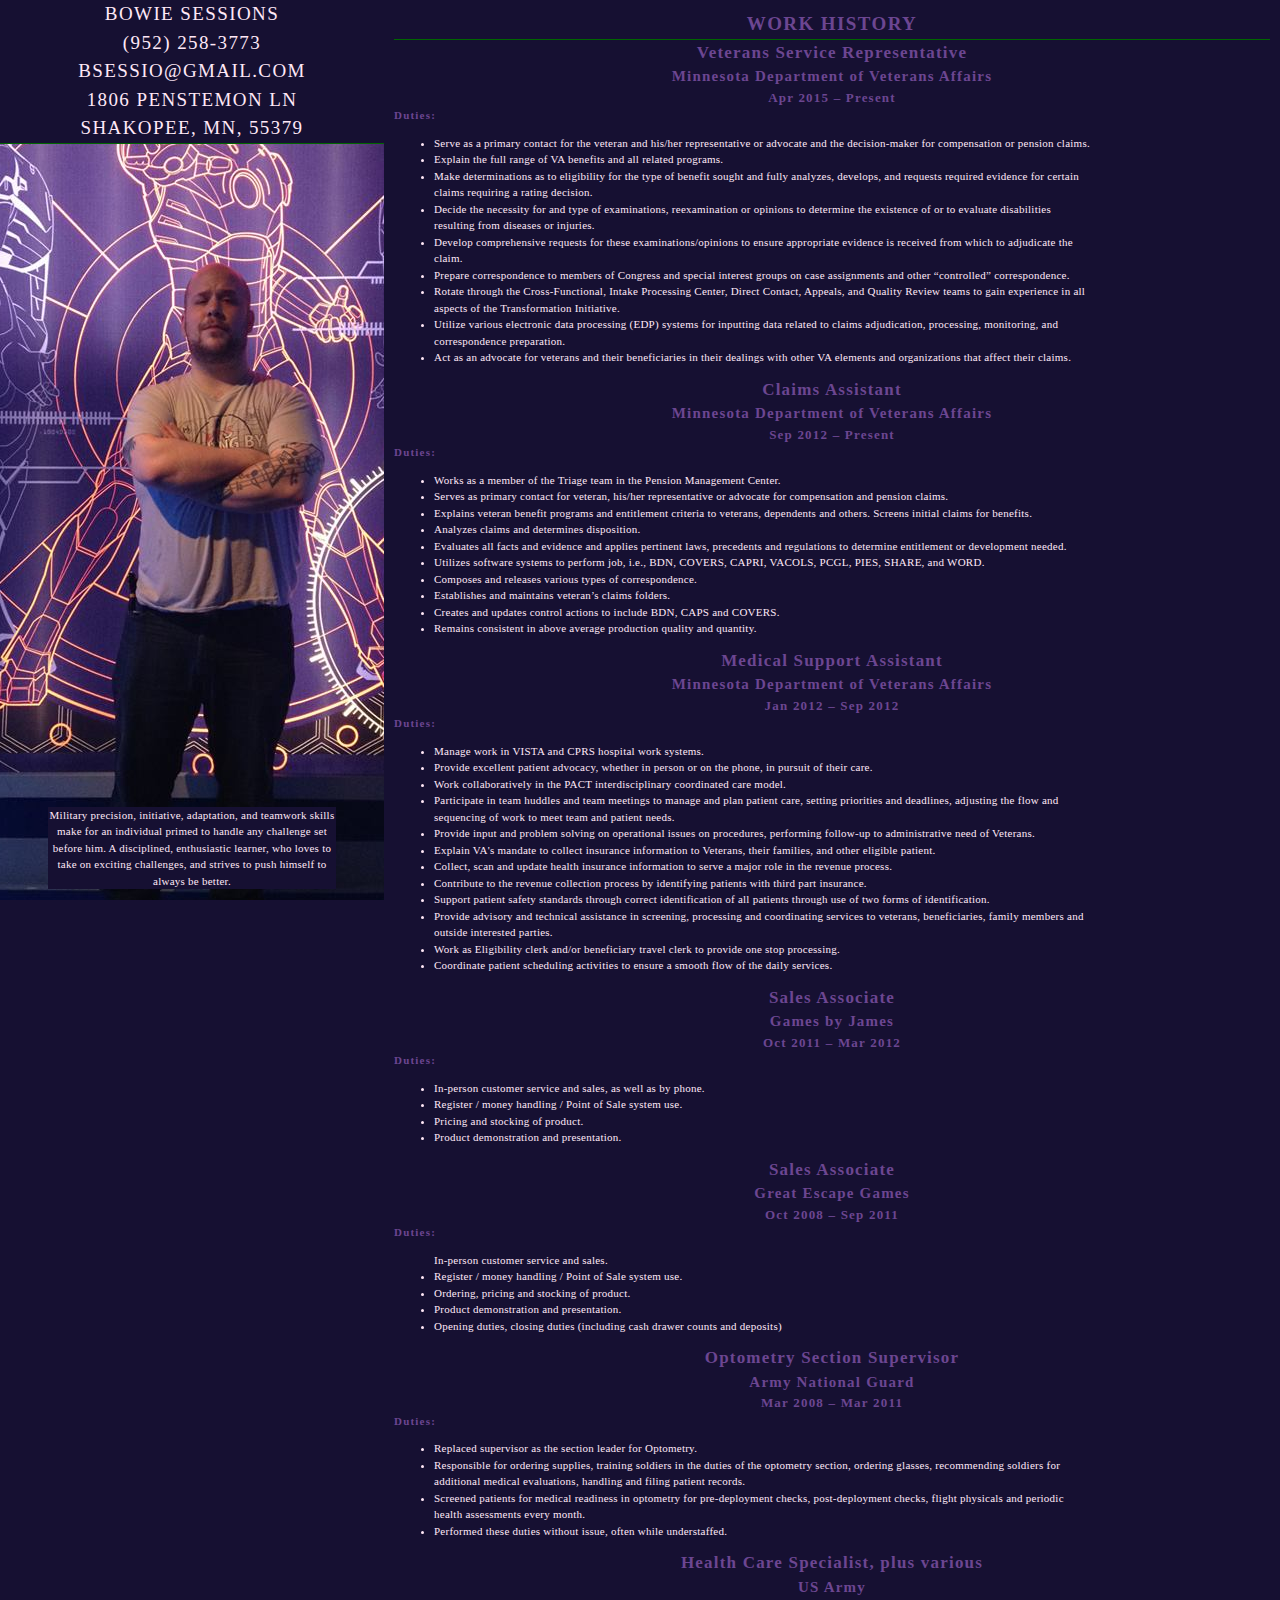
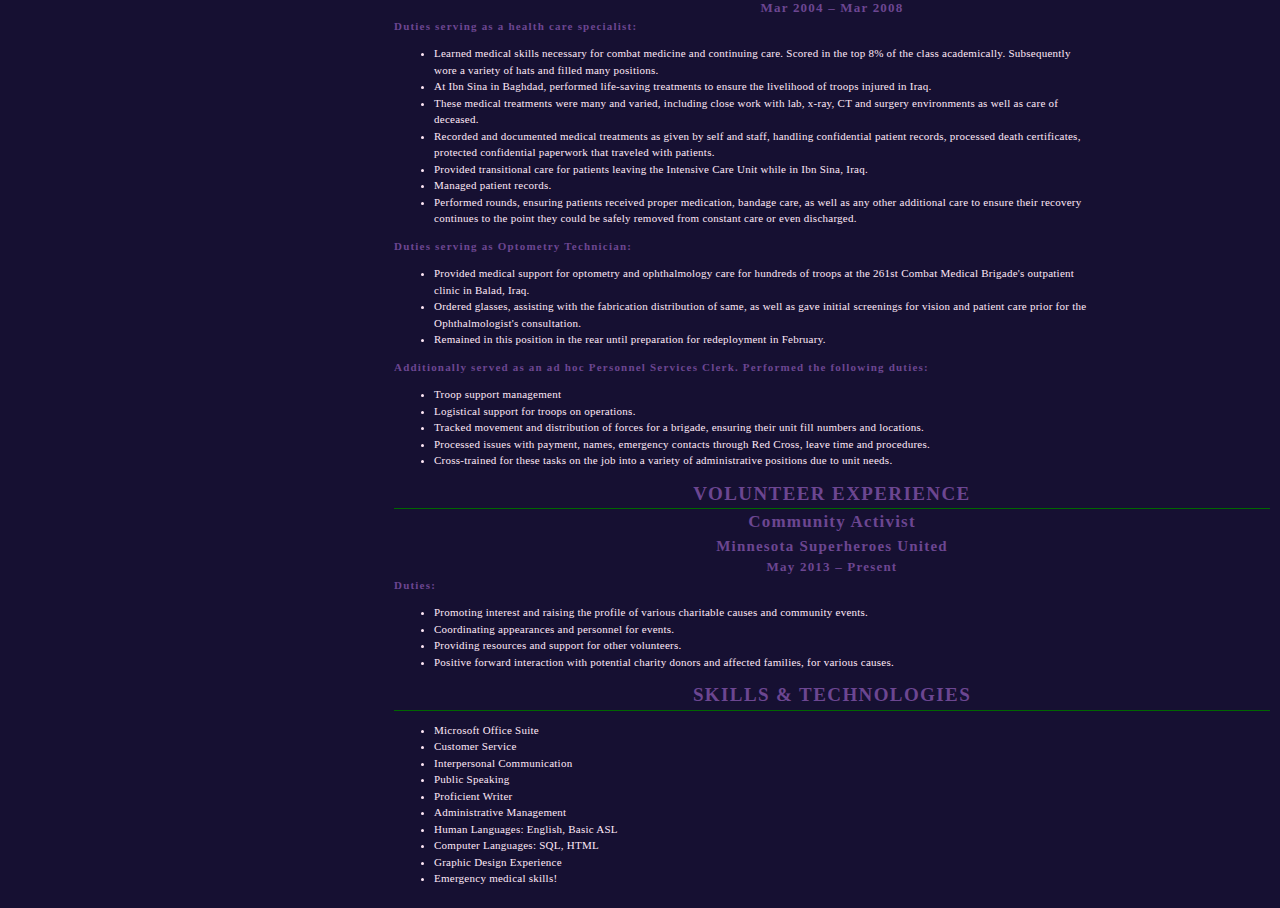
==== index.html @ d0dfb2d2 "Heh heh duties" ====
<!DOCTYPE html>
<head>
  <meta charset="utf-8">

  <title>Bowie Sessions | Resume</title>
  <meta name="description" content="Bowie Sessions | Resume">
  <meta name="author" content="SitePoint">

  <link rel="stylesheet" href="style.css">

</head>

<body>
  <div class="container">
    <div class="sidebar"><address>Bowie Sessions<br>(952) 258-3773<br>bsessio@gmail.com<br>1806 Penstemon Ln<br>Shakopee, MN, 55379</address>
        <p class="description">Military precision, initiative, adaptation, and teamwork skills make for an individual primed to handle any challenge set before him. A disciplined, enthusiastic learner, who loves to take on exciting challenges, and strives to push himself to always be better.</p></div>
    <div class="main">
        <h1>Work History</h1>
        <h2>Veterans Service Representative</h2>
          <h3>Minnesota Department of Veterans Affairs</h3>
            <h4>Apr 2015 – Present</h4>
<h5 class="duties">Duties:</h5>
      <ul>
        <li>Serve as a primary contact for the veteran and his/her representative or advocate and the decision-maker for compensation or pension claims. 
        <li>Explain the full range of VA benefits and all related programs.</li>
        <li>Make determinations as to eligibility for the type of benefit sought and fully analyzes, develops, and requests required evidence for certain claims requiring a rating decision.</li> 
        <li>Decide the necessity for and type of examinations, reexamination or opinions to determine the existence of or to evaluate disabilities resulting from diseases or injuries. </li>
        <li>Develop comprehensive requests for these examinations/opinions to ensure appropriate evidence is received from which to adjudicate the claim. </li>
        <li>Prepare correspondence to members of Congress and special interest groups on case assignments and other “controlled” correspondence. </li>
        <li>Rotate through the Cross-Functional, Intake Processing Center, Direct Contact, Appeals, and Quality Review teams to gain experience in all aspects of the Transformation Initiative.</li>
        <li>Utilize various electronic data processing (EDP) systems for inputting data related to claims adjudication, processing, monitoring, and correspondence preparation. </li>
        <li>Act as an advocate for veterans and their beneficiaries in their dealings with other VA elements and organizations that affect their claims.</li>
      </ul>
      <h2>Claims Assistant</h2>
      <h3>Minnesota Department of Veterans Affairs</h3>
      <h4>Sep 2012 – Present</h4>
      <h5 class="duties">Duties:</h5>
      <ul>
        <li>Works as a member of the Triage team in the Pension Management Center.</li>
        <li>Serves as primary contact for veteran, his/her representative or advocate for compensation and pension claims. </li>
        <li>Explains veteran benefit programs and entitlement criteria to veterans, dependents and others. Screens initial claims for benefits. </li>
        <li>Analyzes claims and determines disposition. </li>
        <li>Evaluates all facts and evidence and applies pertinent laws, precedents and regulations to determine entitlement or development needed. </li>
        <li>Utilizes software systems to perform job, i.e., BDN, COVERS, CAPRI, VACOLS, PCGL, PIES, SHARE, and WORD. </li>
        <li>Composes and releases various types of correspondence. </li>
        <li>Establishes and maintains veteran’s claims folders. </li>
        <li>Creates and updates control actions to include BDN, CAPS and COVERS.</li>
        <li>Remains consistent in above average production quality and quantity.</li>
      </ul>
      
      <h2>Medical Support Assistant</h2>
      <h3>Minnesota Department of Veterans Affairs</h3>
<h4>Jan 2012 – Sep 2012</h4>
<h5 class="duties">Duties:</h5>
      <ul>
        <li>Manage work in VISTA and CPRS hospital work systems.</li>
        <li>Provide excellent patient advocacy, whether in person or on the phone, in pursuit of their care.</li>
        <li>Work collaboratively in the PACT interdisciplinary coordinated care model.</li>
        <li>Participate in team huddles and team meetings to manage and plan patient care, setting priorities and deadlines, adjusting the flow and sequencing of work to meet team and patient needs.</li>
        <li>Provide input and problem solving on operational issues on procedures, performing follow-up to administrative need of Veterans. </li>
        <li>Explain VA's mandate to collect insurance information to Veterans, their families, and other eligible patient.</li>
        <li>Collect, scan and update health insurance information to serve a major role in the revenue process. </li>
        <li>Contribute to the revenue collection process by identifying patients with third part insurance. </li>
        <li>Support patient safety standards through correct identification of all patients through use of two forms of identification. </li>
        <li>Provide advisory and technical assistance in screening, processing and coordinating services to veterans, beneficiaries, family members and outside interested parties. </li>
        <li>Work as Eligibility clerk and/or beneficiary travel clerk to provide one stop processing. </li>
        <li>Coordinate patient scheduling activities to ensure a smooth flow of the daily services.</li>
</ul>
<h2>Sales Associate</h2>
<h3>Games by James
</h3> <h4>Oct 2011 – Mar 2012  </h4>
<h5 class="duties">Duties:</h5>
<ul>
    <li>In-person customer service and sales, as well as by phone.</li>
<li>Register / money handling / Point of Sale system use.</li>
<li>Pricing and stocking of product.</li>
<li>Product demonstration and presentation.</li>
</ul> 
<h2>Sales Associate</h2>
<h3>Great Escape Games
</h3> <h4>Oct 2008 – Sep 2011  </h4>
<h5 class="duties">Duties:</h5>
<ul>In-person customer service and sales.</li>
<li>Register / money handling / Point of Sale system use.</li>
<li>Ordering, pricing and stocking of product.</li>
<li>Product demonstration and presentation.</li>
<li>Opening duties, closing duties (including cash drawer counts and deposits)</li>
</ul>
<h2>Optometry Section Supervisor</h2>
<h3>Army National Guard
</h3> <h4>Mar 2008 – Mar 2011  </h4>
<h5 class="duties">Duties:</h5>
<ul>
<li>Replaced supervisor as the section leader for Optometry.</li>
<li>Responsible for ordering supplies, training soldiers in the duties of the optometry section, ordering glasses, recommending soldiers for additional medical evaluations, handling and filing patient records.</li>
<li>Screened patients for medical readiness in optometry for pre-deployment checks, post-deployment checks, flight physicals and periodic health assessments every month.</li>
<li>Performed these duties without issue, often while understaffed.</li>
</ul> <h2>
Health Care Specialist, plus various</h2>
<h3>US Army
</h3> <h4>Mar 2004 – Mar 2008  </h4>
<h5 class="duties">Duties serving as a health care specialist:</h5>
<ul>
<li>Learned medical skills necessary for combat medicine and continuing care. Scored in the top 8% of the class academically. Subsequently wore a variety of hats and filled many positions.</li>
<li>At Ibn Sina in Baghdad, performed life-saving treatments to ensure the livelihood of troops injured in Iraq.</li>
<li>These medical treatments were many and varied, including close work with lab, x-ray, CT and surgery environments as well as care of deceased.</li>
<li>Recorded and documented medical treatments as given by self and staff, handling confidential patient records, processed death certificates, protected confidential paperwork that traveled with patients.</li>
<li>Provided transitional care for patients leaving the Intensive Care Unit while in Ibn Sina, Iraq.</li>
<li>Managed patient records.</li>
<li>Performed rounds, ensuring patients received proper medication, bandage care, as well as any other additional care to ensure their recovery continues to the point they could be safely removed from constant care or even discharged.</li></ul>
<h5 class="duties">Duties serving as Optometry Technician:</h5>
<ul>
<li>Provided medical support for optometry and ophthalmology care for hundreds of troops at the 261st Combat Medical Brigade's outpatient clinic in Balad, Iraq.</li>
<li>Ordered glasses, assisting with the fabrication distribution of same, as well as gave initial screenings for vision and patient care prior for the Ophthalmologist's consultation.</li>
<li>Remained in this position in the rear until preparation for redeployment in February.</li></ul>

<h5 class="duties">Additionally served as an ad hoc Personnel Services Clerk. Performed the following duties:</h5>
<ul><li>Troop support management</li>
<li>Logistical support for troops on operations.</li> 
<li>Tracked movement and distribution of forces for a brigade, ensuring their unit fill numbers and locations. </li>
<li>Processed issues with payment, names, emergency contacts through Red Cross, leave time and procedures. </li>
<li>Cross-trained for these tasks on the job into a variety of administrative positions due to unit needs.</li></ul>

<h1>Volunteer Experience</h1>
<h2>Community Activist</h2>
<h3>Minnesota Superheroes United</h3>
<h4>May 2013 – Present</h4>
<h5 class="duties">Duties:</h5>
<ul>
<li>Promoting interest and raising the profile of various charitable causes and community events.
<li>Coordinating appearances and personnel for events.</li>
<li>Providing resources and support for other volunteers.</li>
<li>Positive forward interaction with potential charity donors and affected families, for various causes.</li></ul>

<h1>Skills & Technologies</h1>
<ul>
<li>Microsoft Office Suite</li>
<li>Customer Service</li>
<li>Interpersonal Communication</li>
<li>Public Speaking</li>
<li>Proficient Writer</li>
<li>Administrative Management</li>
<li>Human Languages: English, Basic ASL</li>
<li>Computer Languages: SQL, HTML</li>
<li>Graphic Design Experience</li>
<li>Emergency medical skills!</li></ul>
    </div>
  </div>
</body>
</html>
---- style.css ----
html, 
body {
    height: 100%;
    margin: 0;
    padding: 0;
    font-size: 11px;
    font-family: Verdana;
    line-height: 1.5;
    letter-spacing: .25px;
    color: #FFE8F7;
    background-color: #161032;
    }
.sidebar {
    height: 100%;
    width: 30%;
    background: url(sidebar.jpg) center;
    position: fixed;
    }
.main {
    margin-left: 30%;
    padding: 10px;
    width: 70%;
    box-sizing: border-box;
    }
.container {
    height: 100%;
    }
p {
    font-family: Verdana;
    font-size: 11px;
    color: #FFE8F7;
    line-height: 1.5;
    letter-spacing: .25px;
    }
.description  {
    width: 75%;
    position: absolute;
    bottom: 0;
    text-align: center;
    margin-left: auto;
    margin-right: auto;
    left: 0;
    right: 0;
    background-color: #161032;
    }
h1,h2,h3,h4,h5 {
    margin: 0; 
    padding: 0;
    text-align: center;
    font-family: Georgia, serif;
    font-weight: bold;
    color: #6C4691;
    letter-spacing: 1.2px;
    }
address {
    font-size: 19px;
    letter-spacing: 1.4px;
    border-bottom: solid 1px #006600;
    text-transform: uppercase;
    font-style: normal;
    background-color: #161032;
    word-break: break all;
    text-align: center;
    }
h1 {
    font-size: 19px;
    letter-spacing: 1.4px;
    border-bottom: solid 1px #006600;
    text-transform: uppercase;
    }
h2 {
    font-size: 17px;
}
h3 {
    font-size: 15px;
    }
h4 {
    font-size: 13px;
}
h5 {
    font-size: 11px;
}
ul {
    width: 75%;
    }
.duties {
    margin-bottom: 11px;
    text-align: left;
}
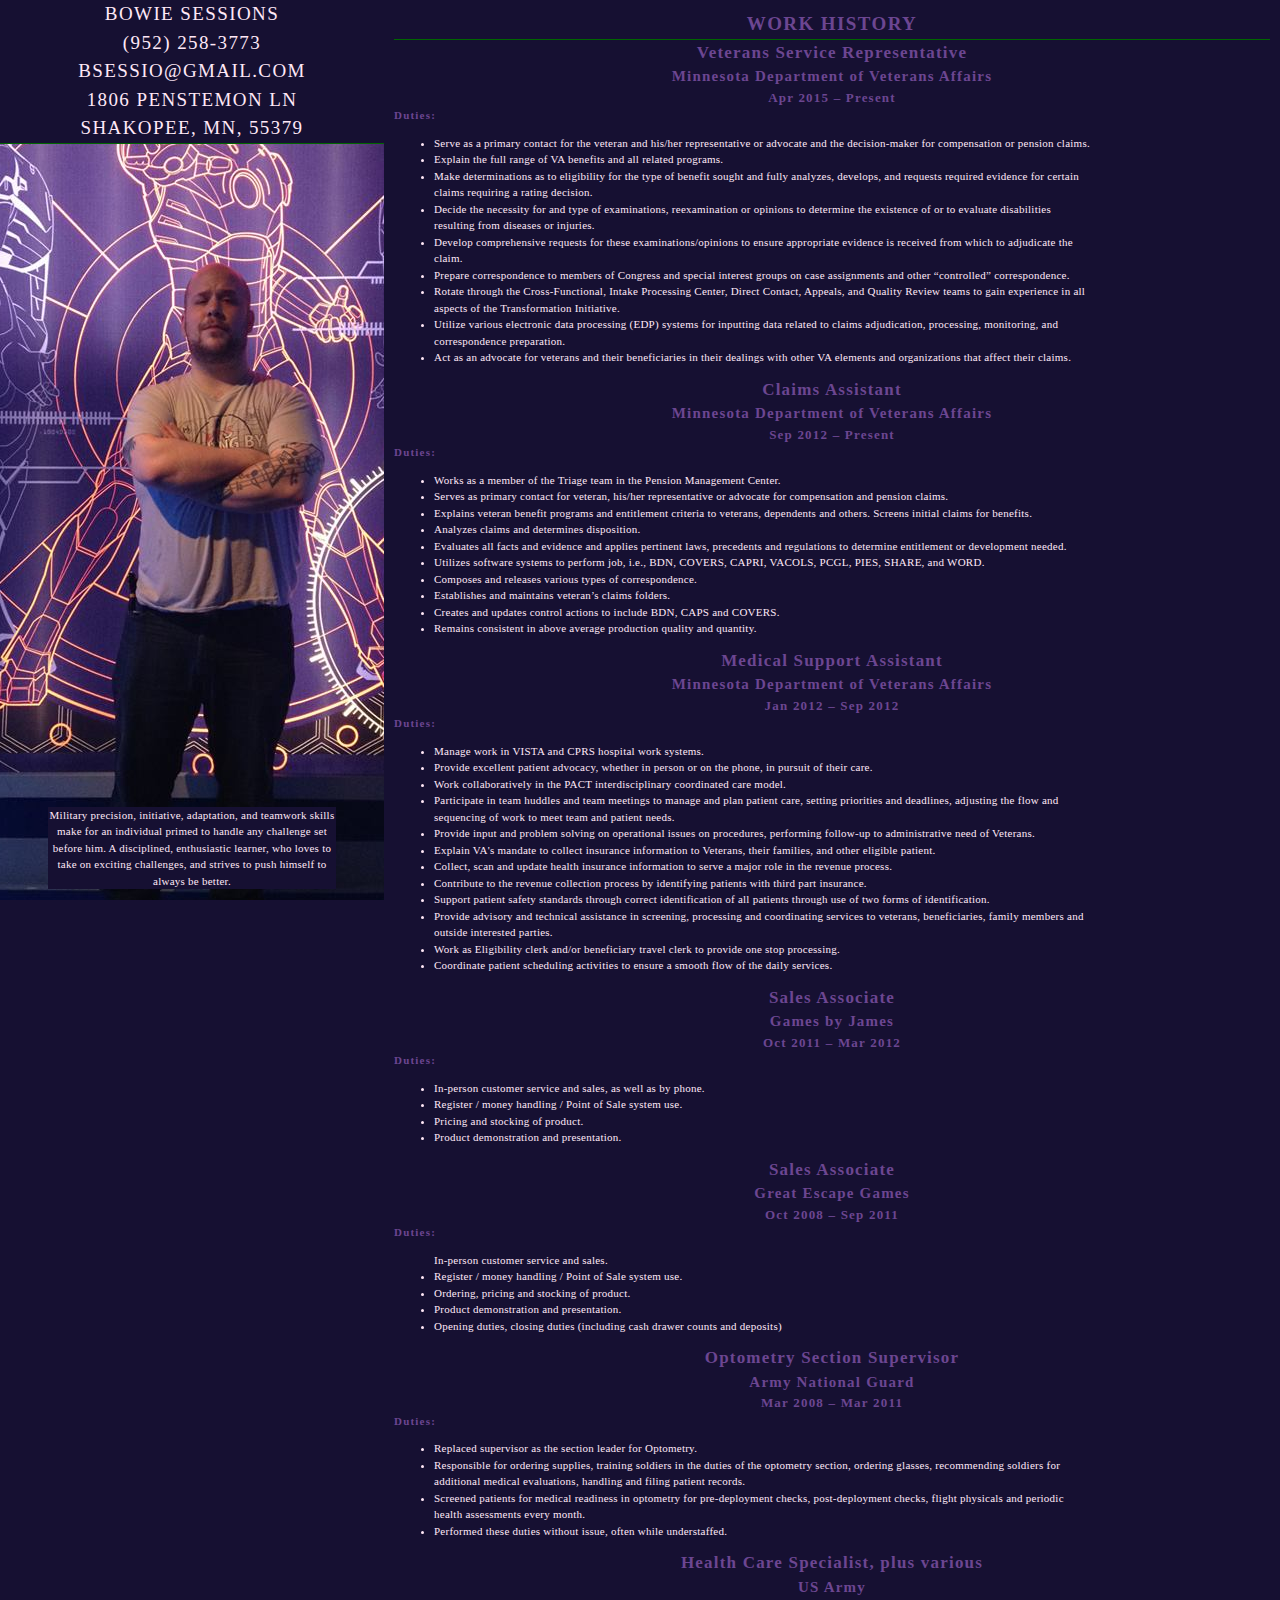
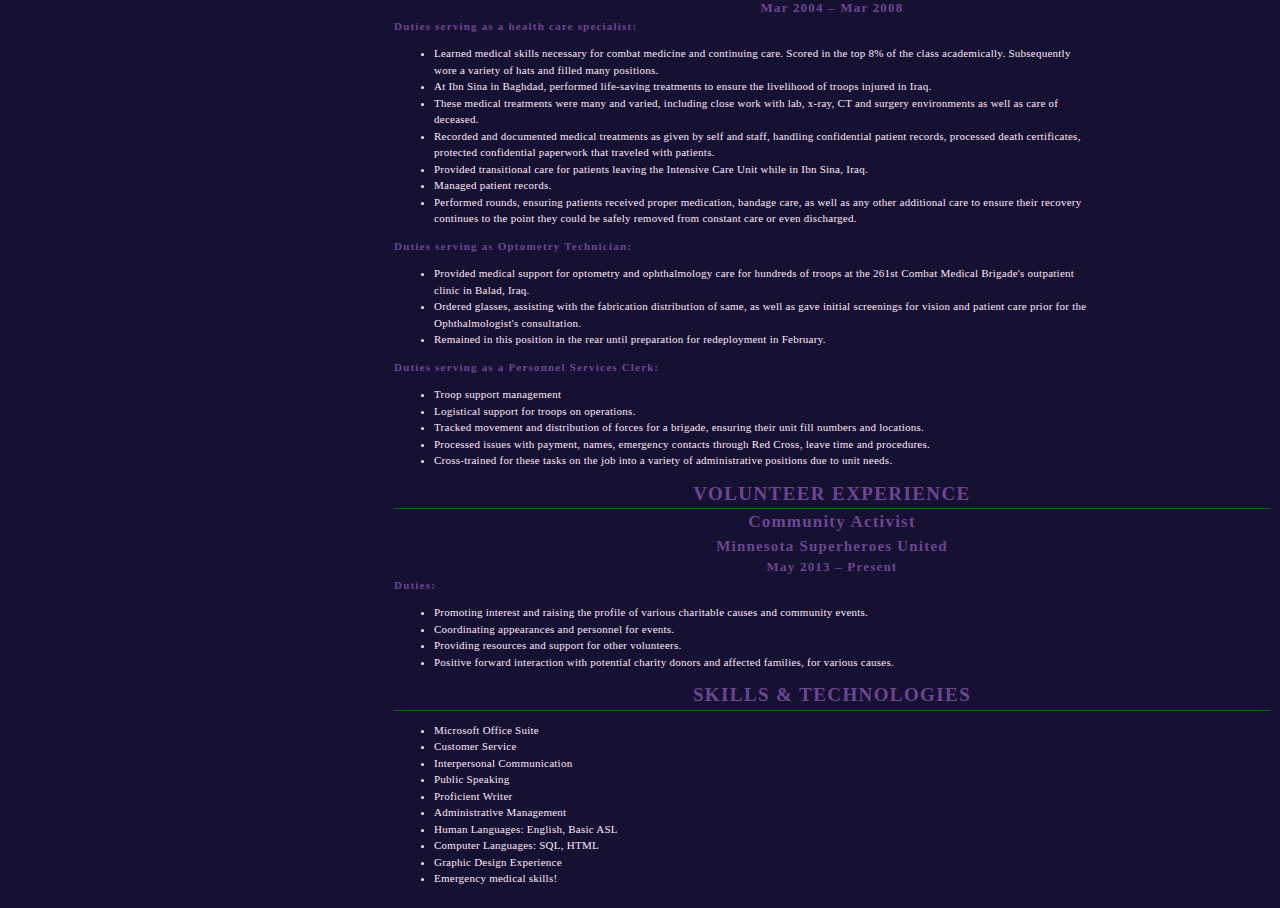
==== commit 45f51643: "omigod PSCs" ====
--- a/index.html
+++ b/index.html
@@ -114,7 +114,7 @@
 <li>Ordered glasses, assisting with the fabrication distribution of same, as well as gave initial screenings for vision and patient care prior for the Ophthalmologist's consultation.</li>
 <li>Remained in this position in the rear until preparation for redeployment in February.</li></ul>
 
-<h5 class="duties">Additionally served as an ad hoc Personnel Services Clerk. Performed the following duties:</h5>
+<h5 class="duties">Duties serving as a Personnel Services Clerk:</h5>
 <ul><li>Troop support management</li>
 <li>Logistical support for troops on operations.</li> 
 <li>Tracked movement and distribution of forces for a brigade, ensuring their unit fill numbers and locations. </li>
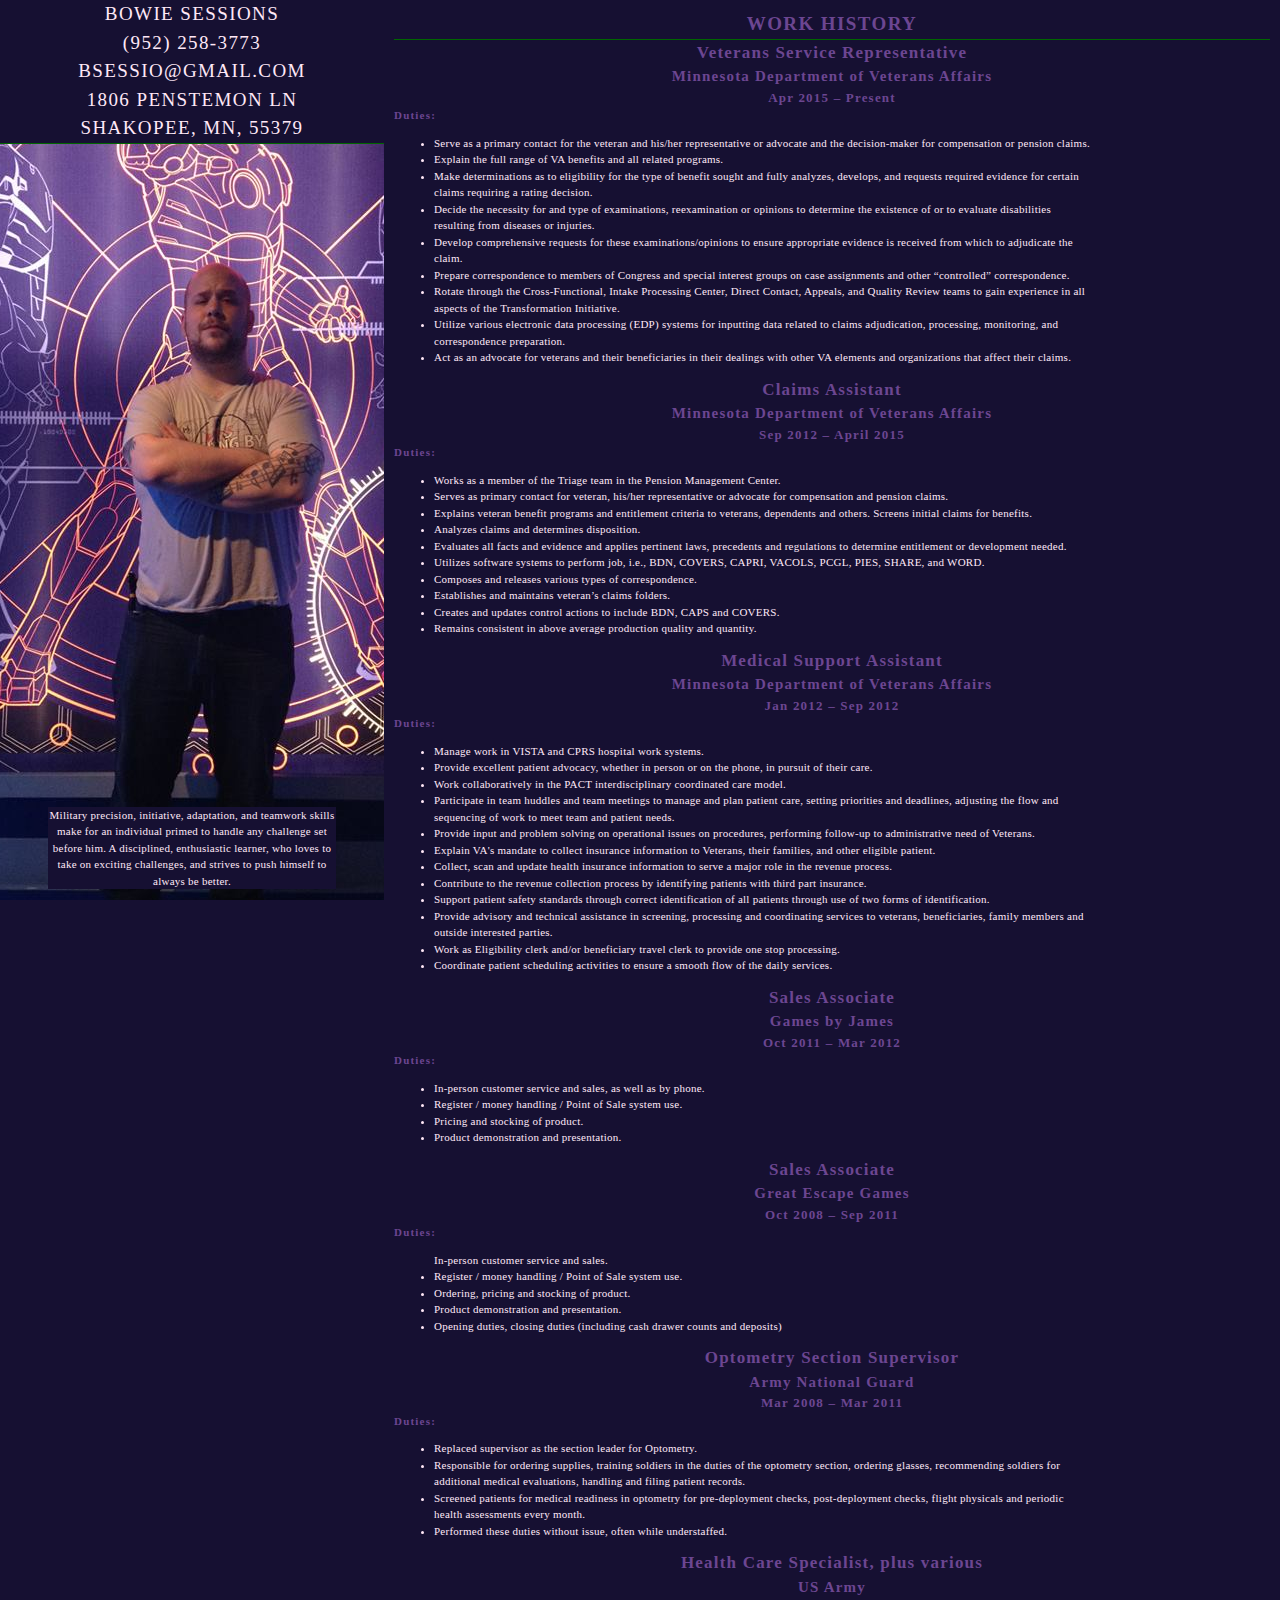
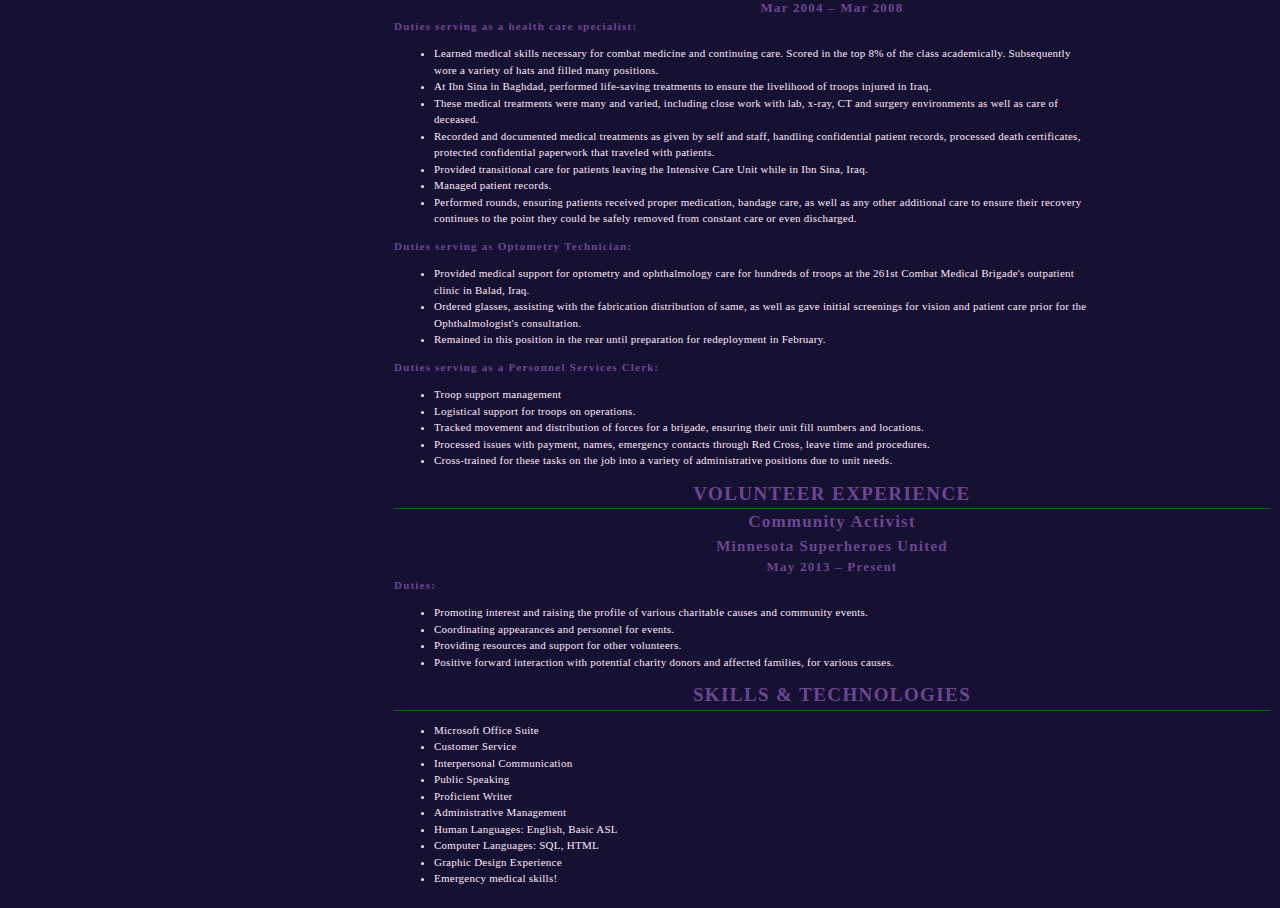
==== commit ff037e1f: "Dates" ====
--- a/index.html
+++ b/index.html
@@ -33,7 +33,7 @@
       </ul>
       <h2>Claims Assistant</h2>
       <h3>Minnesota Department of Veterans Affairs</h3>
-      <h4>Sep 2012 – Present</h4>
+      <h4>Sep 2012 – April 2015</h4>
       <h5 class="duties">Duties:</h5>
       <ul>
         <li>Works as a member of the Triage team in the Pension Management Center.</li>
--- a/style.css
+++ b/style.css
@@ -59,7 +59,7 @@
     text-transform: uppercase;
     font-style: normal;
     background-color: #161032;
-    word-break: break all;
+    word-wrap: break-word;
     text-align: center;
     }
 h1 {
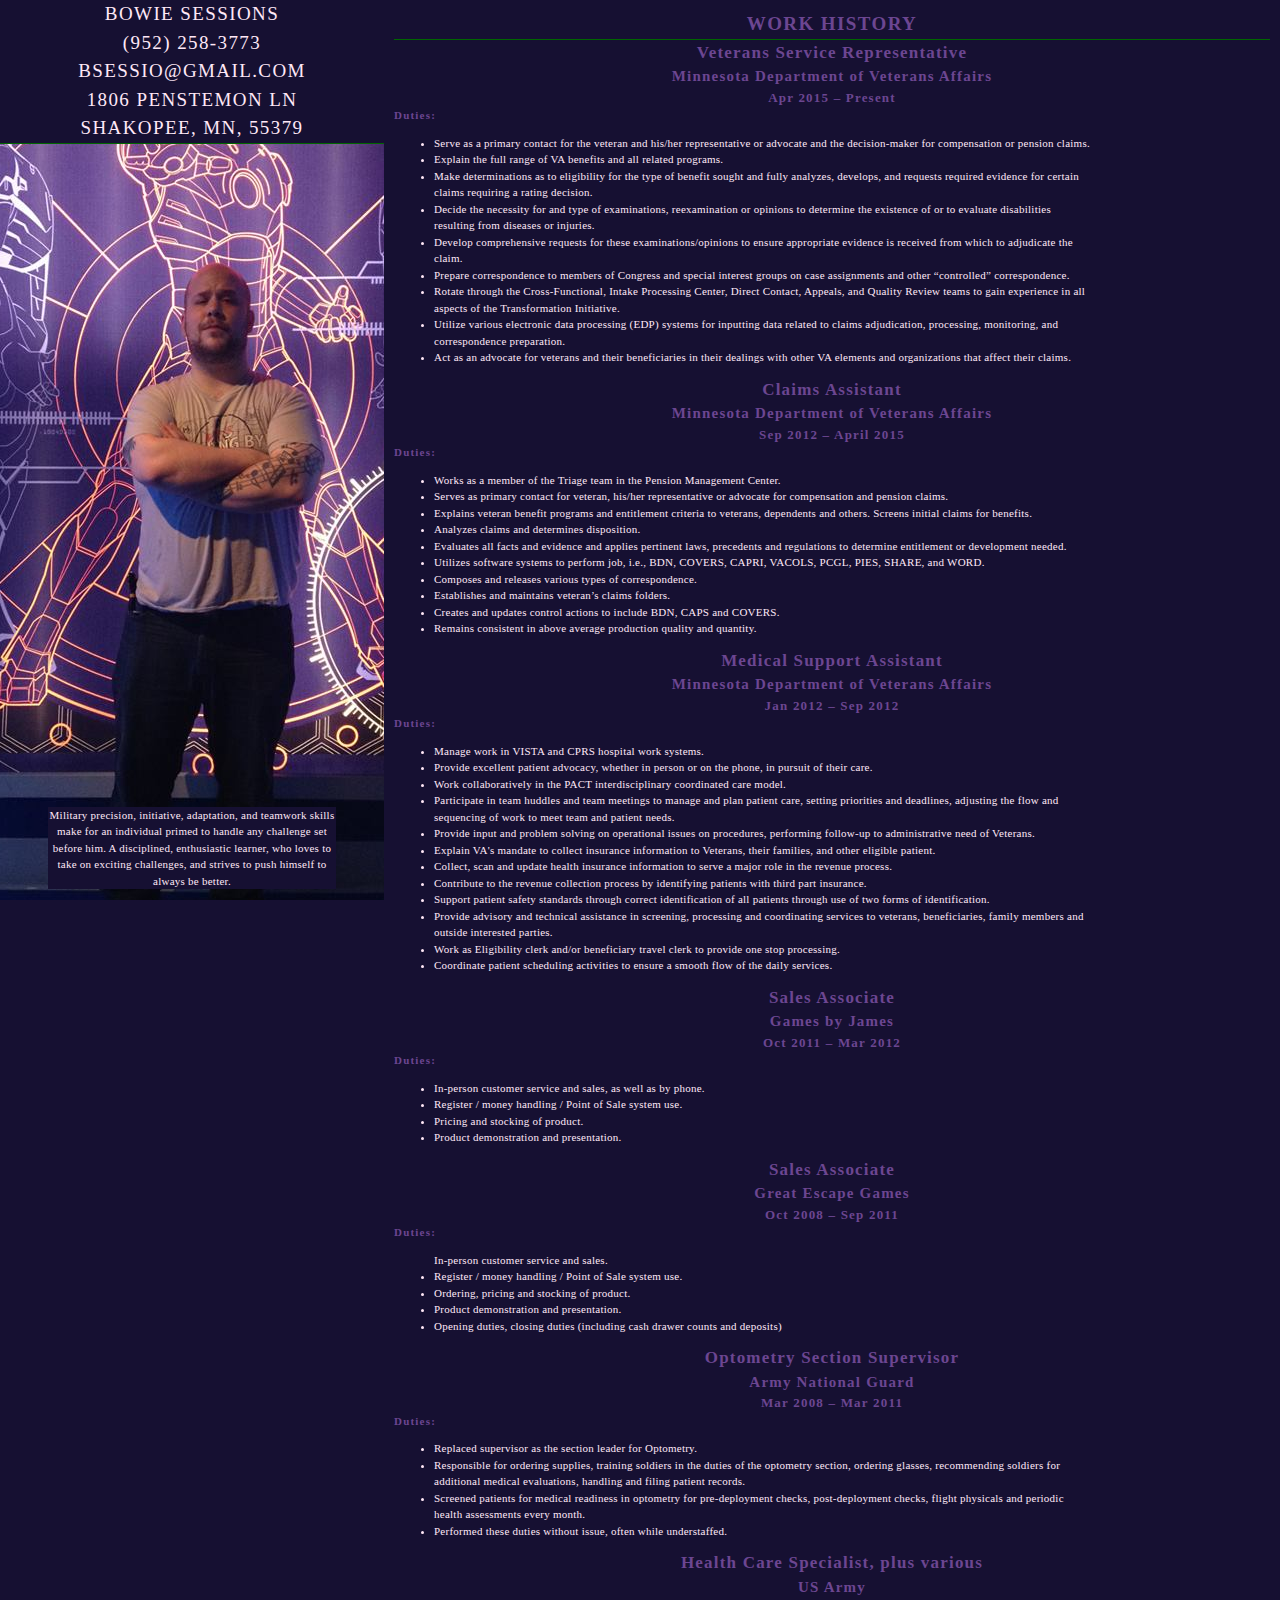
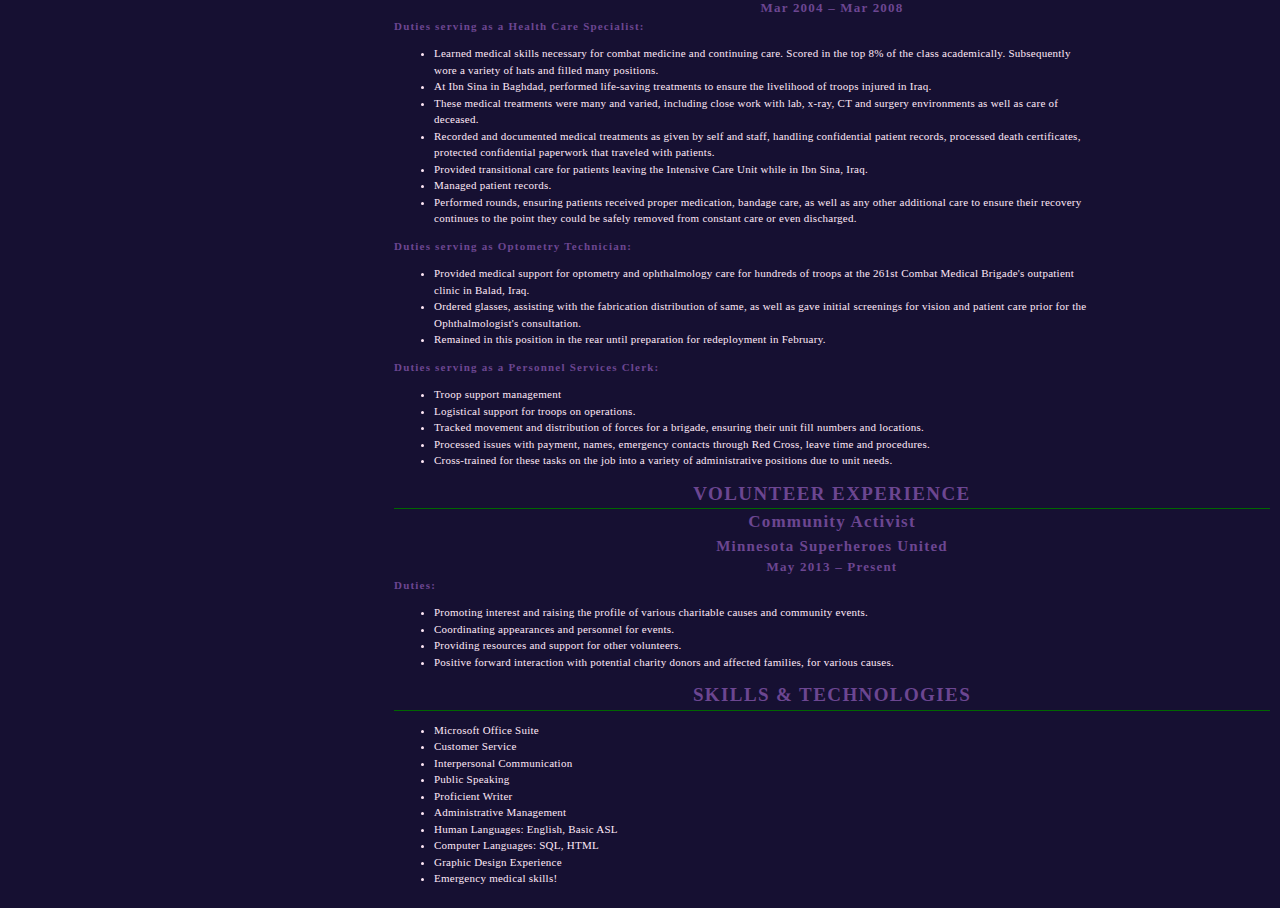
==== commit dc7554e8: "Caps yo" ====
--- a/index.html
+++ b/index.html
@@ -99,7 +99,7 @@
 Health Care Specialist, plus various</h2>
 <h3>US Army
 </h3> <h4>Mar 2004 – Mar 2008  </h4>
-<h5 class="duties">Duties serving as a health care specialist:</h5>
+<h5 class="duties">Duties serving as a Health Care Specialist:</h5>
 <ul>
 <li>Learned medical skills necessary for combat medicine and continuing care. Scored in the top 8% of the class academically. Subsequently wore a variety of hats and filled many positions.</li>
 <li>At Ibn Sina in Baghdad, performed life-saving treatments to ensure the livelihood of troops injured in Iraq.</li>
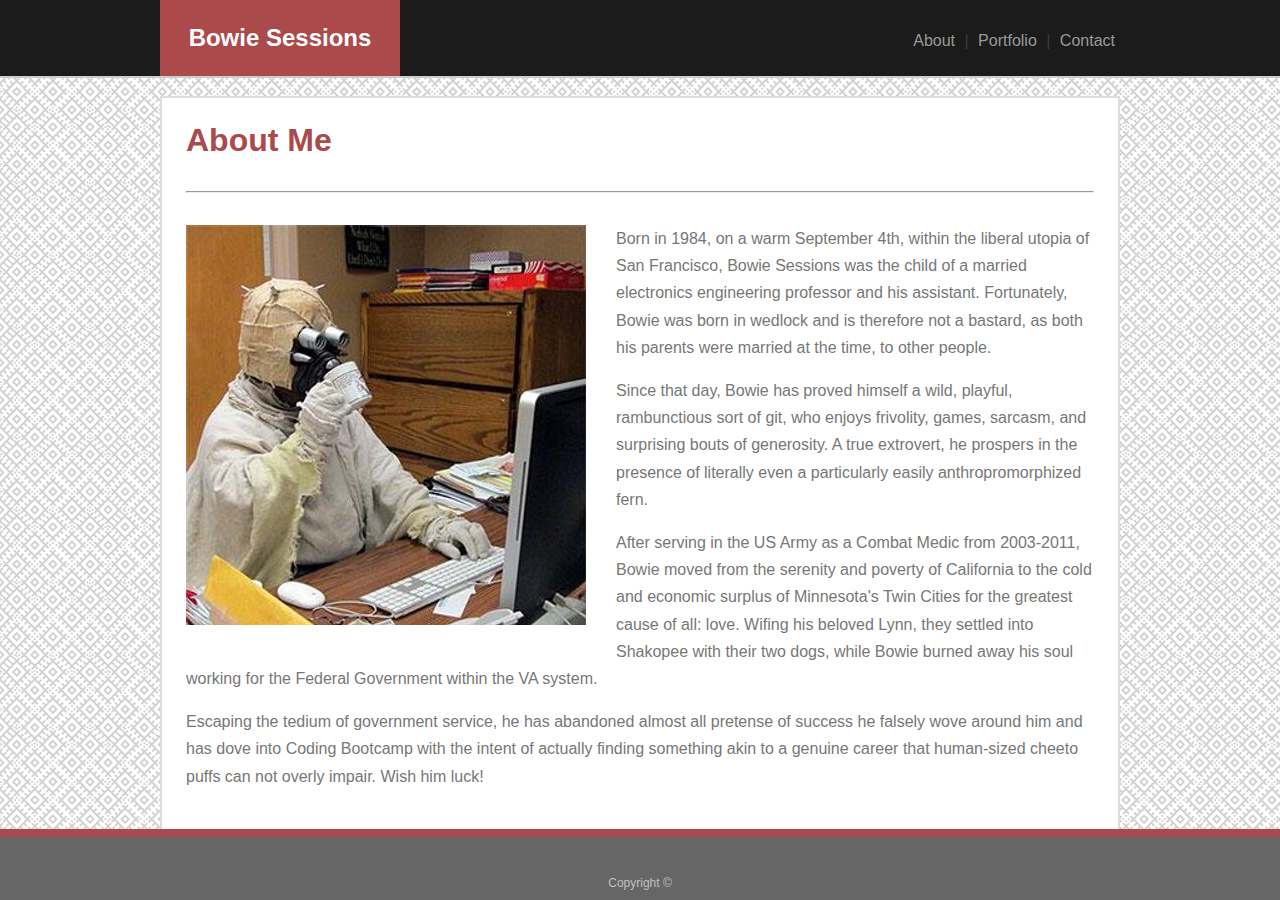
==== commit f3595c5a: "Add files via upload" ====
--- a/index.html
+++ b/index.html
@@ -1,150 +1,46 @@
 <!DOCTYPE html>
-<head>
-  <meta charset="utf-8">
-
-  <title>Bowie Sessions | Resume</title>
-  <meta name="description" content="Bowie Sessions | Resume">
-  <meta name="author" content="SitePoint">
-
-  <link rel="stylesheet" href="style.css">
-
-</head>
-
-<body>
-  <div class="container">
-    <div class="sidebar"><address>Bowie Sessions<br>(952) 258-3773<br>bsessio@gmail.com<br>1806 Penstemon Ln<br>Shakopee, MN, 55379</address>
-        <p class="description">Military precision, initiative, adaptation, and teamwork skills make for an individual primed to handle any challenge set before him. A disciplined, enthusiastic learner, who loves to take on exciting challenges, and strives to push himself to always be better.</p></div>
-    <div class="main">
-        <h1>Work History</h1>
-        <h2>Veterans Service Representative</h2>
-          <h3>Minnesota Department of Veterans Affairs</h3>
-            <h4>Apr 2015 – Present</h4>
-<h5 class="duties">Duties:</h5>
-      <ul>
-        <li>Serve as a primary contact for the veteran and his/her representative or advocate and the decision-maker for compensation or pension claims. 
-        <li>Explain the full range of VA benefits and all related programs.</li>
-        <li>Make determinations as to eligibility for the type of benefit sought and fully analyzes, develops, and requests required evidence for certain claims requiring a rating decision.</li> 
-        <li>Decide the necessity for and type of examinations, reexamination or opinions to determine the existence of or to evaluate disabilities resulting from diseases or injuries. </li>
-        <li>Develop comprehensive requests for these examinations/opinions to ensure appropriate evidence is received from which to adjudicate the claim. </li>
-        <li>Prepare correspondence to members of Congress and special interest groups on case assignments and other “controlled” correspondence. </li>
-        <li>Rotate through the Cross-Functional, Intake Processing Center, Direct Contact, Appeals, and Quality Review teams to gain experience in all aspects of the Transformation Initiative.</li>
-        <li>Utilize various electronic data processing (EDP) systems for inputting data related to claims adjudication, processing, monitoring, and correspondence preparation. </li>
-        <li>Act as an advocate for veterans and their beneficiaries in their dealings with other VA elements and organizations that affect their claims.</li>
-      </ul>
-      <h2>Claims Assistant</h2>
-      <h3>Minnesota Department of Veterans Affairs</h3>
-      <h4>Sep 2012 – April 2015</h4>
-      <h5 class="duties">Duties:</h5>
-      <ul>
-        <li>Works as a member of the Triage team in the Pension Management Center.</li>
-        <li>Serves as primary contact for veteran, his/her representative or advocate for compensation and pension claims. </li>
-        <li>Explains veteran benefit programs and entitlement criteria to veterans, dependents and others. Screens initial claims for benefits. </li>
-        <li>Analyzes claims and determines disposition. </li>
-        <li>Evaluates all facts and evidence and applies pertinent laws, precedents and regulations to determine entitlement or development needed. </li>
-        <li>Utilizes software systems to perform job, i.e., BDN, COVERS, CAPRI, VACOLS, PCGL, PIES, SHARE, and WORD. </li>
-        <li>Composes and releases various types of correspondence. </li>
-        <li>Establishes and maintains veteran’s claims folders. </li>
-        <li>Creates and updates control actions to include BDN, CAPS and COVERS.</li>
-        <li>Remains consistent in above average production quality and quantity.</li>
-      </ul>
-      
-      <h2>Medical Support Assistant</h2>
-      <h3>Minnesota Department of Veterans Affairs</h3>
-<h4>Jan 2012 – Sep 2012</h4>
-<h5 class="duties">Duties:</h5>
-      <ul>
-        <li>Manage work in VISTA and CPRS hospital work systems.</li>
-        <li>Provide excellent patient advocacy, whether in person or on the phone, in pursuit of their care.</li>
-        <li>Work collaboratively in the PACT interdisciplinary coordinated care model.</li>
-        <li>Participate in team huddles and team meetings to manage and plan patient care, setting priorities and deadlines, adjusting the flow and sequencing of work to meet team and patient needs.</li>
-        <li>Provide input and problem solving on operational issues on procedures, performing follow-up to administrative need of Veterans. </li>
-        <li>Explain VA's mandate to collect insurance information to Veterans, their families, and other eligible patient.</li>
-        <li>Collect, scan and update health insurance information to serve a major role in the revenue process. </li>
-        <li>Contribute to the revenue collection process by identifying patients with third part insurance. </li>
-        <li>Support patient safety standards through correct identification of all patients through use of two forms of identification. </li>
-        <li>Provide advisory and technical assistance in screening, processing and coordinating services to veterans, beneficiaries, family members and outside interested parties. </li>
-        <li>Work as Eligibility clerk and/or beneficiary travel clerk to provide one stop processing. </li>
-        <li>Coordinate patient scheduling activities to ensure a smooth flow of the daily services.</li>
-</ul>
-<h2>Sales Associate</h2>
-<h3>Games by James
-</h3> <h4>Oct 2011 – Mar 2012  </h4>
-<h5 class="duties">Duties:</h5>
-<ul>
-    <li>In-person customer service and sales, as well as by phone.</li>
-<li>Register / money handling / Point of Sale system use.</li>
-<li>Pricing and stocking of product.</li>
-<li>Product demonstration and presentation.</li>
-</ul> 
-<h2>Sales Associate</h2>
-<h3>Great Escape Games
-</h3> <h4>Oct 2008 – Sep 2011  </h4>
-<h5 class="duties">Duties:</h5>
-<ul>In-person customer service and sales.</li>
-<li>Register / money handling / Point of Sale system use.</li>
-<li>Ordering, pricing and stocking of product.</li>
-<li>Product demonstration and presentation.</li>
-<li>Opening duties, closing duties (including cash drawer counts and deposits)</li>
-</ul>
-<h2>Optometry Section Supervisor</h2>
-<h3>Army National Guard
-</h3> <h4>Mar 2008 – Mar 2011  </h4>
-<h5 class="duties">Duties:</h5>
-<ul>
-<li>Replaced supervisor as the section leader for Optometry.</li>
-<li>Responsible for ordering supplies, training soldiers in the duties of the optometry section, ordering glasses, recommending soldiers for additional medical evaluations, handling and filing patient records.</li>
-<li>Screened patients for medical readiness in optometry for pre-deployment checks, post-deployment checks, flight physicals and periodic health assessments every month.</li>
-<li>Performed these duties without issue, often while understaffed.</li>
-</ul> <h2>
-Health Care Specialist, plus various</h2>
-<h3>US Army
-</h3> <h4>Mar 2004 – Mar 2008  </h4>
-<h5 class="duties">Duties serving as a Health Care Specialist:</h5>
-<ul>
-<li>Learned medical skills necessary for combat medicine and continuing care. Scored in the top 8% of the class academically. Subsequently wore a variety of hats and filled many positions.</li>
-<li>At Ibn Sina in Baghdad, performed life-saving treatments to ensure the livelihood of troops injured in Iraq.</li>
-<li>These medical treatments were many and varied, including close work with lab, x-ray, CT and surgery environments as well as care of deceased.</li>
-<li>Recorded and documented medical treatments as given by self and staff, handling confidential patient records, processed death certificates, protected confidential paperwork that traveled with patients.</li>
-<li>Provided transitional care for patients leaving the Intensive Care Unit while in Ibn Sina, Iraq.</li>
-<li>Managed patient records.</li>
-<li>Performed rounds, ensuring patients received proper medication, bandage care, as well as any other additional care to ensure their recovery continues to the point they could be safely removed from constant care or even discharged.</li></ul>
-<h5 class="duties">Duties serving as Optometry Technician:</h5>
-<ul>
-<li>Provided medical support for optometry and ophthalmology care for hundreds of troops at the 261st Combat Medical Brigade's outpatient clinic in Balad, Iraq.</li>
-<li>Ordered glasses, assisting with the fabrication distribution of same, as well as gave initial screenings for vision and patient care prior for the Ophthalmologist's consultation.</li>
-<li>Remained in this position in the rear until preparation for redeployment in February.</li></ul>
-
-<h5 class="duties">Duties serving as a Personnel Services Clerk:</h5>
-<ul><li>Troop support management</li>
-<li>Logistical support for troops on operations.</li> 
-<li>Tracked movement and distribution of forces for a brigade, ensuring their unit fill numbers and locations. </li>
-<li>Processed issues with payment, names, emergency contacts through Red Cross, leave time and procedures. </li>
-<li>Cross-trained for these tasks on the job into a variety of administrative positions due to unit needs.</li></ul>
-
-<h1>Volunteer Experience</h1>
-<h2>Community Activist</h2>
-<h3>Minnesota Superheroes United</h3>
-<h4>May 2013 – Present</h4>
-<h5 class="duties">Duties:</h5>
-<ul>
-<li>Promoting interest and raising the profile of various charitable causes and community events.
-<li>Coordinating appearances and personnel for events.</li>
-<li>Providing resources and support for other volunteers.</li>
-<li>Positive forward interaction with potential charity donors and affected families, for various causes.</li></ul>
-
-<h1>Skills & Technologies</h1>
-<ul>
-<li>Microsoft Office Suite</li>
-<li>Customer Service</li>
-<li>Interpersonal Communication</li>
-<li>Public Speaking</li>
-<li>Proficient Writer</li>
-<li>Administrative Management</li>
-<li>Human Languages: English, Basic ASL</li>
-<li>Computer Languages: SQL, HTML</li>
-<li>Graphic Design Experience</li>
-<li>Emergency medical skills!</li></ul>
-    </div>
-  </div>
-</body>
-</html>
+<html>
+  <head>
+    <meta charset="utf-8" />
+    <meta http-equiv="X-UA-Compatible" content="IE=edge" />
+    <title>Bowie Sessions' Portfolio</title>
+    <meta name="viewport" content="width=device-width, initial-scale=1" />
+    <link
+      rel="stylesheet"
+      type="text/css"
+      media="screen"
+      href="assets/css/style.css"
+    />
+  </head>
+  <body>
+    <header>
+      <div class="content">
+        <h2 class="greenbox">Bowie Sessions</h2>
+        <nav>
+          <a href="index.html">About</a> |
+          <a href="portfolio.html">Portfolio</a> |
+          <a href="contact.html">Contact</a>
+        </nav>
+      </div>
+      <div class="clearfix"></div>
+    </header>
+    <section class="content">
+      <main>
+        <h1>About Me</h1>
+        <hr />
+        <div id="bio">
+          <img class="about-img"
+            src="assets/images/basicportfolio.jpeg"
+            alt="Bowie's Portfolio"
+          />
+        </div>
+        <p>Born in 1984, on a warm September 4th, within the liberal utopia of San Francisco, Bowie Sessions was the child of a married electronics engineering professor and his assistant. Fortunately, Bowie was born in wedlock and is therefore not a bastard, as both his parents were married at the time, to other people.</p>
+        <p>Since that day, Bowie has proved himself a wild, playful, rambunctious sort of git, who enjoys frivolity, games, sarcasm, and surprising bouts of generosity. A true extrovert, he prospers in the presence of literally even a particularly easily anthropromorphized fern.</p>
+        <p>After serving in the US Army as a Combat Medic from 2003-2011, Bowie moved from the serenity and poverty of California to the cold and economic surplus of Minnesota's Twin Cities for the greatest cause of all: love. Wifing his beloved Lynn, they settled into Shakopee with their two dogs, while Bowie burned away his soul working for the Federal Government within the VA system.</p>
+        <p>Escaping the tedium of government service, he has abandoned almost all pretense of success he falsely wove around him and has dove into Coding Bootcamp with the intent of actually finding something akin to a genuine career that human-sized cheeto puffs can not overly impair. Wish him luck!</p>
+        <div class="clearfix"></div>
+    </main>
+    </section>
+    <footer><p>Copyright &copy;</p></footer>
+  </body>
+</html>--- a/assets/css/style.css
+++ b/assets/css/style.css
@@ -0,0 +1,301 @@
+html,
+body {
+  margin: 0;
+  padding: 0;
+}
+
+body {
+  color: #777;
+  font-family: Georgia, Times, "Times New Roman", serif;
+  background-image: url(../images/circuit.png);
+}
+
+.clearfix {
+  clear: both;
+}
+
+h1,
+h2,
+h3,
+h4,
+h5 {
+  font-family: Arial, "Helvetica neue", Helvetica, sans-serif;
+  color: #aa4a4a;
+  padding: 0;
+  margin: 0;
+}
+.greenbox {
+  /* position: relative; */
+  float: left;
+  margin: 0;
+  text-align: center;
+  width: 8em;
+  padding: 1em;
+  background-color: #aa4a4a;
+  color: #fff;
+  /* left: 352px; */
+}
+
+header {
+  position: fixed;
+  width: 100%;
+  top: 0;
+  background-color: #1b1b1b;
+  border-bottom: 2px solid #cccccc;
+  z-index: 1;
+}
+
+nav {
+  text-align: right;
+  padding-top: 2em;
+  color: #3b3b3b;
+  font-family: Arial, "Helvetica neue", Helvetica, sans-serif;
+}
+
+nav a {
+  text-decoration: none;
+  color: #999;
+  padding: 0 5px;
+}
+
+main {
+  clear: both;
+  background-color: #fff;
+  margin: 7em 0 7em 0;
+  padding: 1.5em;
+  border: 2px solid #ddd;
+}
+
+.portfolio {
+  display: block;
+  float: left;
+  position: relative;
+  width: 31%;
+  margin: 0 20px 20px 0;
+}
+
+.hide {
+  display: none;
+}
+
+.portfolio img {
+  width: 100%;
+  border: 1px solid #666;
+}
+
+footer {
+  position: fixed;
+  bottom: 0;
+  width: 100%;
+  background-color: #666;
+  text-align: center;
+  color: silver;
+  padding: 1.5em 0 0.4em;
+  border-top: 0.5em;
+  border-top-style: solid;
+  border-color: #aa4a4a;
+  clear: both;
+  margin: 0;
+  z-index: 1;
+}
+
+hr {
+  margin: 2em 0;
+}
+
+.caption {
+  position: absolute;
+  bottom: 10px;
+  right: 0px;
+  background-color: #aa4a4a;
+  color: #fff;
+  width: 100%;
+  text-align: center;
+  padding: 0.7em 0;
+  font-size: 1.4em;
+}
+
+p {
+    line-height: 1.7em;
+    font-size: 1em;
+    font-family: Arial, "Helvetica neue", Helvetica, sans-serif;
+}
+
+footer p {
+    margin-bottom: 0;
+    font-size: 12px;
+    font-family: Arial, "Helvetica neue", Helvetica, sans-serif;
+}
+
+label {
+    display: block;
+    font-family: Arial, "Helvetica Neue", Helvetica, sans-serif;
+}
+
+.submit {
+    border: none;
+    padding: 10px 20px;
+    background-color: #aa4a4a;
+    color: #fff;
+    margin: 10px 0 0 0;
+    font-size: 1em;
+}
+
+input, textarea {
+    box-sizing: border-box;
+    width: 100%;
+    margin: 5px 0 20px 0;
+    padding: 10px;
+    border: 1px solid #ddd;
+    color: #777;
+    font-size: 1em;
+}
+
+textarea {
+    height: 20em;
+    margin: 5px 0 5px 0;
+}
+
+::placeholder {
+    font-family: Arial, "Helvetica Neue", Helvetica, sans-serif;
+    font-size: 1.2em;
+    color: #ddd;
+}
+
+.about-img {
+    float: left;
+    margin: 0 30px 30px 0;
+    max-width: 100%;
+    height: auto;
+}
+
+.portImages:hover {
+    color: steelblue;
+    padding-left: 10px;
+}
+
+nav a:hover {
+    color: steelblue;
+    padding: 0 5px;
+}
+
+button:hover {
+    color: #fff;
+    background-color:#3b3b3b;
+    border: 1px solid #777;
+    padding: 9px 19px;
+}
+
+@media (max-width: 640px) {
+  header, footer {
+    position: relative;
+  }
+
+ 
+  .greenbox {
+    position: relative;
+    float: none;
+    width: auto;
+    padding: 1.5em;
+    margin: 0;
+      }
+      
+  nav {
+    text-align: center;
+    font-size: 1em;
+    padding: 1em;
+  }
+      
+  header {
+    width: 100%;
+    padding-left: 0;
+    padding-right: 0;
+  }
+
+  .content {
+    max-width: 100%;
+    }
+  
+  main {
+    margin-top: 5%;
+    margin-bottom: 5%;
+    max-width: 90%;
+    margin-right: auto;
+    margin-left: auto;
+  }
+
+  .about-img {
+    display: block;
+    margin-left: auto;
+    margin-right: auto;
+    min-width: 100%;
+  }
+
+.portfolio {
+  position: relative;
+  width: 80%;
+  margin: 0 5% 5% 5%;
+}
+
+}
+
+@media (min-width: 641px) and (max-width: 959px) {
+
+  header {
+    width: 100%;
+  }
+
+.content {
+  max-width: 90%;
+  margin-left: 5%;
+  margin-right: 5%;
+}
+
+main {
+  margin-top: 15%;
+  margin-bottom: 15%;
+  max-width: 100%;
+}
+
+.portfolio {
+  position: relative;
+  width: 40%;
+  margin: 0 5% 5% 5%;
+}
+
+}
+
+@media (min-width: 959px) and (max-width: 990px) {
+
+  .content {
+    max-width: 80%;
+    margin-left: 10%;
+    margin-right: 10%;
+  }
+  
+  main {
+    margin-top: 15%;
+    margin-bottom: 15%;
+    max-width: 100%;
+  
+  }
+  
+  }
+
+  @media (min-width: 990px) {
+
+    .content {
+        max-width: 960px;
+        margin-left: auto;
+        margin-right: auto;
+    }
+    
+    main {
+      margin-top: 10%;
+      margin-bottom: 5%;
+      max-width: 100%;
+    
+    }
+    
+    
+    }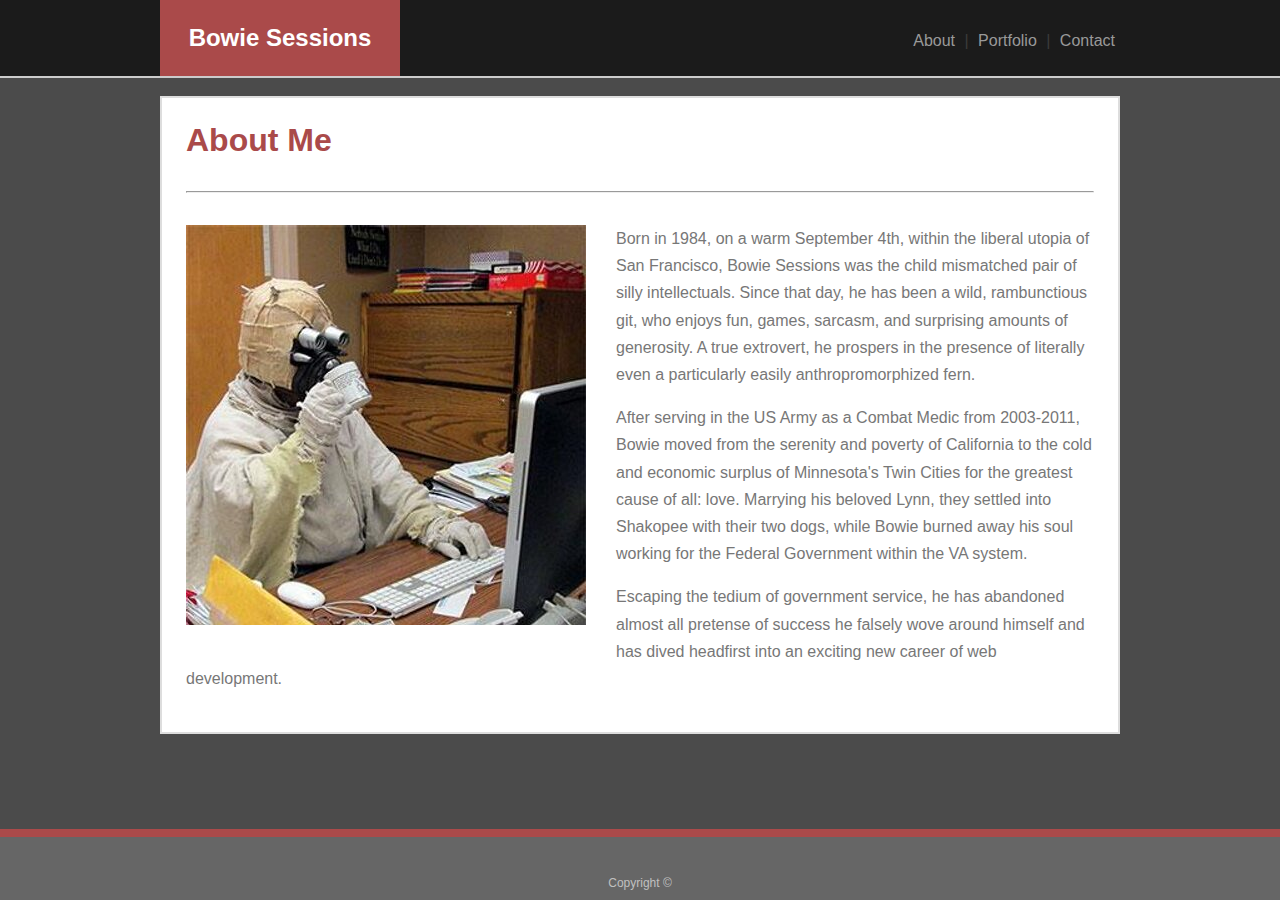
==== commit 37156bbc: "Updated bio" ====
--- a/index.html
+++ b/index.html
@@ -34,10 +34,9 @@
             alt="Bowie's Portfolio"
           />
         </div>
-        <p>Born in 1984, on a warm September 4th, within the liberal utopia of San Francisco, Bowie Sessions was the child of a married electronics engineering professor and his assistant. Fortunately, Bowie was born in wedlock and is therefore not a bastard, as both his parents were married at the time, to other people.</p>
-        <p>Since that day, Bowie has proved himself a wild, playful, rambunctious sort of git, who enjoys frivolity, games, sarcasm, and surprising bouts of generosity. A true extrovert, he prospers in the presence of literally even a particularly easily anthropromorphized fern.</p>
-        <p>After serving in the US Army as a Combat Medic from 2003-2011, Bowie moved from the serenity and poverty of California to the cold and economic surplus of Minnesota's Twin Cities for the greatest cause of all: love. Wifing his beloved Lynn, they settled into Shakopee with their two dogs, while Bowie burned away his soul working for the Federal Government within the VA system.</p>
-        <p>Escaping the tedium of government service, he has abandoned almost all pretense of success he falsely wove around him and has dove into Coding Bootcamp with the intent of actually finding something akin to a genuine career that human-sized cheeto puffs can not overly impair. Wish him luck!</p>
+        <p>Born in 1984, on a warm September 4th, within the liberal utopia of San Francisco, Bowie Sessions was the child mismatched pair of silly intellectuals. Since that day, he has been a wild, rambunctious git, who enjoys fun, games, sarcasm, and surprising amounts of generosity. A true extrovert, he prospers in the presence of literally even a particularly easily anthropromorphized fern.</p>
+        <p>After serving in the US Army as a Combat Medic from 2003-2011, Bowie moved from the serenity and poverty of California to the cold and economic surplus of Minnesota's Twin Cities for the greatest cause of all: love. Marrying his beloved Lynn, they settled into Shakopee with their two dogs, while Bowie burned away his soul working for the Federal Government within the VA system.</p>
+        <p>Escaping the tedium of government service, he has abandoned almost all pretense of success he falsely wove around himself and has dived headfirst into an exciting new career of web development.</p>
         <div class="clearfix"></div>
     </main>
     </section>
--- a/assets/css/style.css
+++ b/assets/css/style.css
@@ -6,8 +6,9 @@
 
 body {
   color: #777;
-  font-family: Georgia, Times, "Times New Roman", serif;
-  background-image: url(../images/circuit.png);
+  font-family: Arial, "Helvetica neue", Helvetica, sans-serif;
+  background-color: #4b4b4b;
+  /* background-image: url(../images/circuit.png); */
 }
 
 .clearfix {
@@ -19,7 +20,6 @@
 h3,
 h4,
 h5 {
-  font-family: Arial, "Helvetica neue", Helvetica, sans-serif;
   color: #aa4a4a;
   padding: 0;
   margin: 0;
@@ -80,7 +80,6 @@
 
 .portfolio img {
   width: 100%;
-  border: 1px solid #666;
 }
 
 footer {
@@ -184,6 +183,13 @@
     background-color:#3b3b3b;
     border: 1px solid #777;
     padding: 9px 19px;
+}
+
+.contactLink {
+  padding: 1vw;
+}
+.contactLink:hover {
+  background-color:rgb(175, 175, 175);
 }
 
 @media (max-width: 640px) {
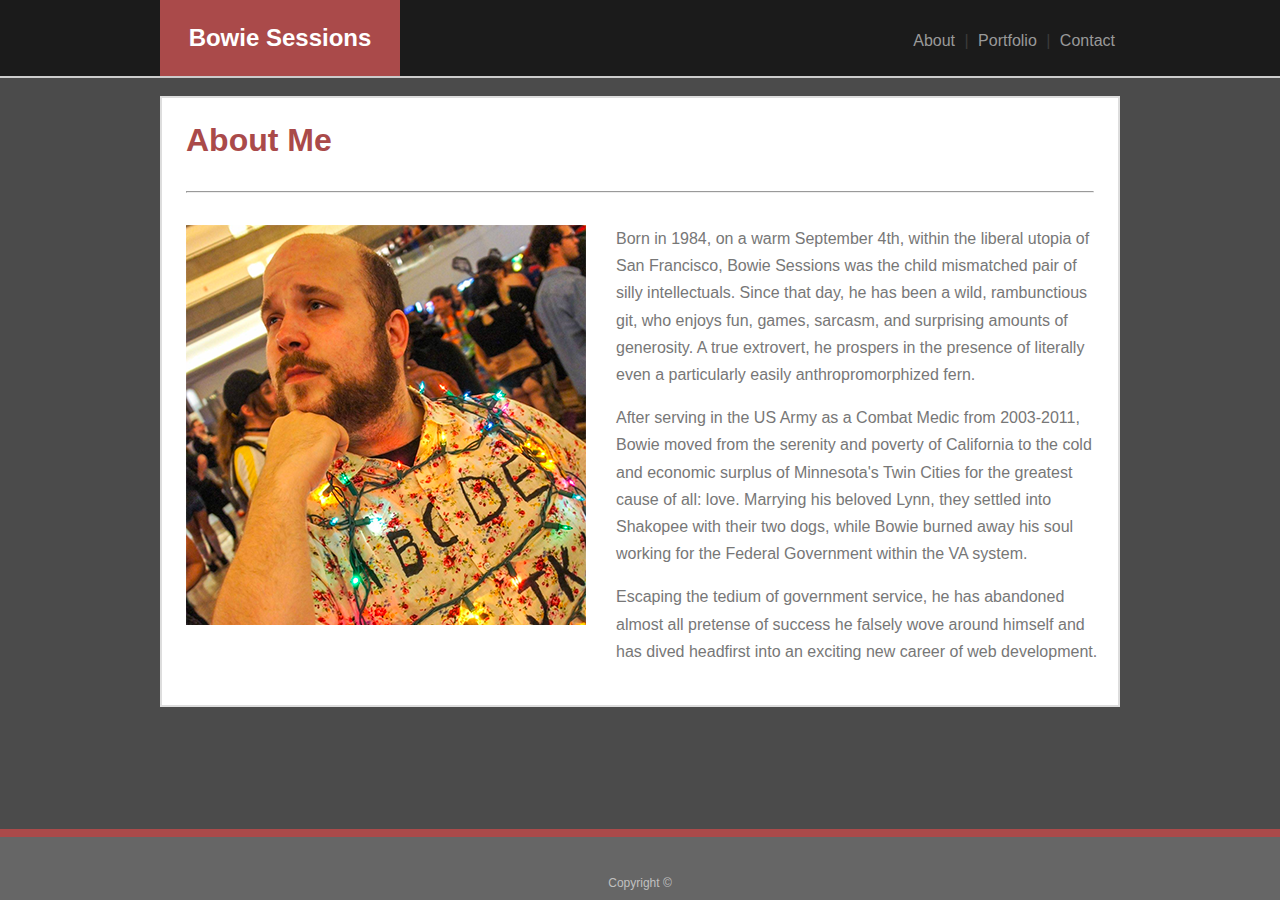
==== commit a90f65e7: "Updared index and css" ====
--- a/index.html
+++ b/index.html
@@ -29,15 +29,14 @@
         <h1>About Me</h1>
         <hr />
         <div id="bio">
-          <img class="about-img"
-            src="assets/images/basicportfolio.jpeg"
-            alt="Bowie's Portfolio"
-          />
+          <div class="about-img"
+          ></div>
         </div>
+        <div class="text">
         <p>Born in 1984, on a warm September 4th, within the liberal utopia of San Francisco, Bowie Sessions was the child mismatched pair of silly intellectuals. Since that day, he has been a wild, rambunctious git, who enjoys fun, games, sarcasm, and surprising amounts of generosity. A true extrovert, he prospers in the presence of literally even a particularly easily anthropromorphized fern.</p>
         <p>After serving in the US Army as a Combat Medic from 2003-2011, Bowie moved from the serenity and poverty of California to the cold and economic surplus of Minnesota's Twin Cities for the greatest cause of all: love. Marrying his beloved Lynn, they settled into Shakopee with their two dogs, while Bowie burned away his soul working for the Federal Government within the VA system.</p>
         <p>Escaping the tedium of government service, he has abandoned almost all pretense of success he falsely wove around himself and has dived headfirst into an exciting new career of web development.</p>
-        <div class="clearfix"></div>
+      </div><div class="clearfix"></div>
     </main>
     </section>
     <footer><p>Copyright &copy;</p></footer>
--- a/assets/css/style.css
+++ b/assets/css/style.css
@@ -164,8 +164,13 @@
 .about-img {
     float: left;
     margin: 0 30px 30px 0;
-    max-width: 100%;
-    height: auto;
+    width: 400px;
+    height: 400px;
+    background: url("../images/bio.png") no-repeat;
+}
+
+.about-img:hover {
+  background: url("../images/basicportfolio.jpeg") no-repeat;
 }
 
 .portImages:hover {
@@ -303,5 +308,13 @@
     
     }
     
+
+.text {
+  width: 920px;
+  position: relative;
+  text-justify: center;
+  margin: 0 auto;
+  
+}
     
     }